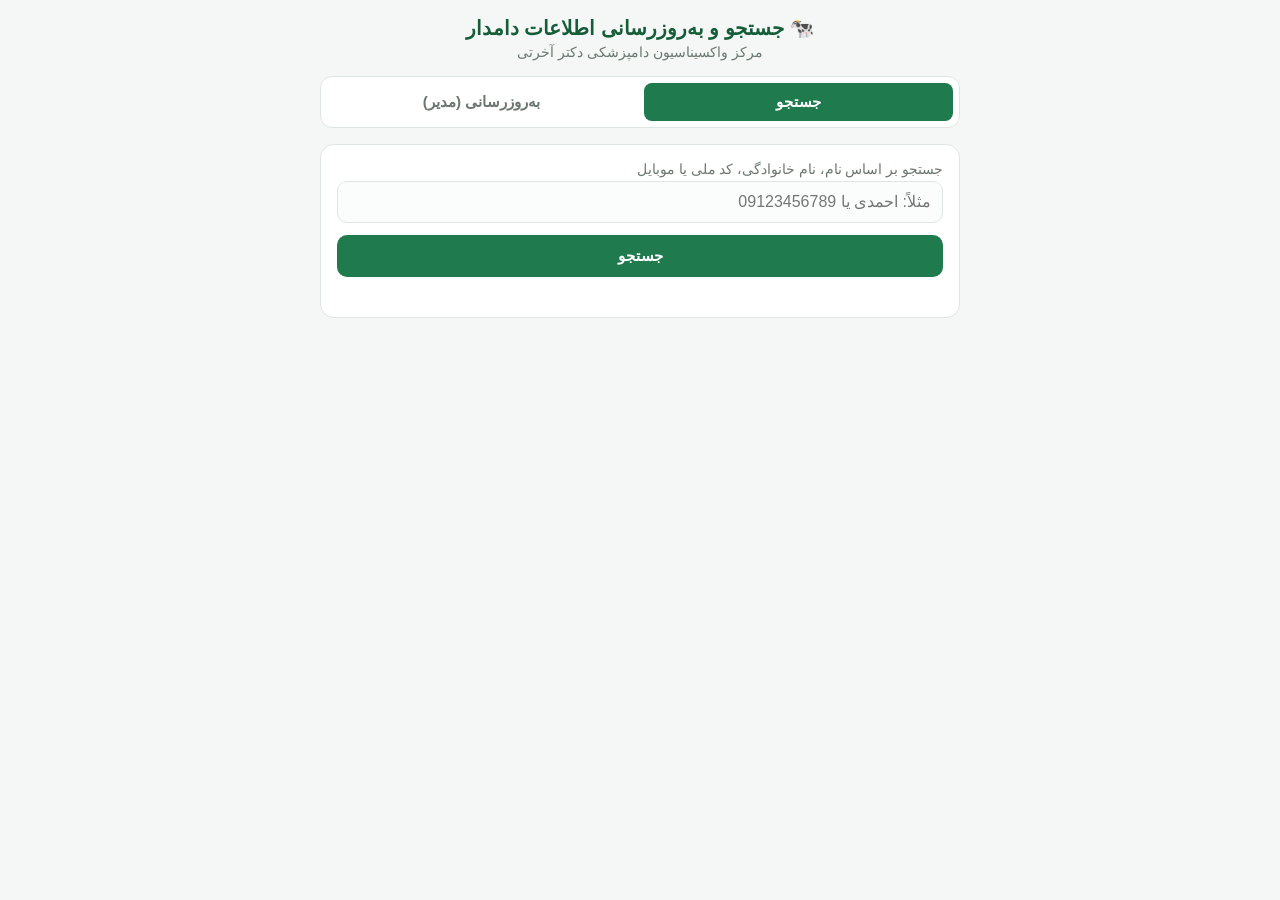
==== index.html @ fc93bd97 "Add files via upload" ====
<!DOCTYPE html>
<html lang="fa" dir="rtl">
<head>
<meta charset="UTF-8">
<meta name="viewport" content="width=device-width, initial-scale=1.0">
<title>جستجو و به‌روزرسانی اطلاعات دامدار</title>
<link rel="manifest" href="./manifest.json">
<meta name="theme-color" content="#1f7a4d">
<link rel="icon" href="./icon-192.png">
<link rel="apple-touch-icon" href="./icon-192.png">
<meta name="mobile-web-app-capable" content="yes">
<meta name="apple-mobile-web-app-capable" content="yes">
<meta name="apple-mobile-web-app-status-bar-style" content="black-translucent">
<meta name="apple-mobile-web-app-title" content="دامدار">
<style>
  :root{
    --primary:#1f7a4d;
    --primary-dark:#155c39;
    --bg:#f4f7f5;
    --card:#ffffff;
    --border:#dfe6e2;
    --text:#233029;
    --muted:#6b776f;
    --danger:#c0392b;
    --warn:#b8860b;
  }
  *{box-sizing:border-box;}
  body{
    margin:0;
    font-family: Tahoma, "Vazirmatn", sans-serif;
    background:var(--bg);
    color:var(--text);
    padding:16px;
  }
  .wrap{max-width:640px;margin:0 auto;}
  header{
    text-align:center;
    margin-bottom:16px;
  }
  header h1{font-size:1.25rem;margin:0 0 4px;color:var(--primary-dark);}
  header p{margin:0;color:var(--muted);font-size:.85rem;}

  .tabs{
    display:flex;
    gap:8px;
    margin-bottom:16px;
    background:var(--card);
    border-radius:12px;
    padding:6px;
    border:1px solid var(--border);
  }
  .tab-btn{
    flex:1;
    padding:10px;
    border:none;
    background:transparent;
    border-radius:8px;
    font-size:.95rem;
    color:var(--muted);
    cursor:pointer;
  }
  .tab-btn.active{
    background:var(--primary);
    color:#fff;
    font-weight:bold;
  }

  .card{
    background:var(--card);
    border:1px solid var(--border);
    border-radius:14px;
    padding:16px;
    margin-bottom:14px;
  }

  label{display:block;font-size:.85rem;margin-bottom:4px;color:var(--muted);}
  input[type=text], input[type=password]{
    width:100%;
    padding:11px;
    border:1px solid var(--border);
    border-radius:10px;
    font-size:1rem;
    margin-bottom:12px;
    font-family:inherit;
    background:#fbfdfc;
  }
  button{
    font-family:inherit;
    cursor:pointer;
    border:none;
    border-radius:10px;
    padding:12px 16px;
    font-size:.95rem;
    font-weight:bold;
  }
  .btn-primary{background:var(--primary);color:#fff;width:100%;}
  .btn-primary:active{background:var(--primary-dark);}
  .btn-secondary{background:#eef2f0;color:var(--text);width:100%;}
  .btn-danger{background:var(--danger);color:#fff;}
  .btn-small{padding:8px 12px;font-size:.85rem;width:auto;}

  .status{font-size:.8rem;text-align:center;margin-top:8px;min-height:16px;}
  .status.ok{color:var(--primary-dark);}
  .status.err{color:var(--danger);}
  .status.warn{color:var(--warn);}

  .result-card{
    border:1px solid var(--border);
    border-radius:12px;
    padding:14px;
    margin-bottom:10px;
    background:#fbfdfc;
  }
  .result-card h3{margin:0 0 8px;font-size:1rem;color:var(--primary-dark);}
  .field-row{
    display:flex;
    justify-content:space-between;
    padding:5px 0;
    border-bottom:1px dashed var(--border);
    font-size:.9rem;
  }
  .field-row:last-child{border-bottom:none;}
  .field-row .k{color:var(--muted);}
  .field-row .v{font-weight:bold;text-align:left;}
  .source-tag{
    display:inline-block;
    font-size:.7rem;
    padding:2px 8px;
    border-radius:20px;
    margin-bottom:8px;
  }
  .source-local{background:#e3f2ec;color:var(--primary-dark);}
  .source-online{background:#e8f0fb;color:#1c5fa8;}

  .no-result{text-align:center;color:var(--muted);padding:20px 0;font-size:.9rem;}

  .locked-box{
    text-align:center;
    padding:30px 10px;
  }
  .locked-box p{color:var(--muted);font-size:.9rem;margin-bottom:14px;}

  .edit-actions{display:flex;gap:8px;margin-top:10px;}
  .edit-actions button{flex:1;}

  .hidden{display:none !important;}
  .top-actions{display:flex;justify-content:flex-end;margin-bottom:8px;}
  .link-btn{
    background:none;border:none;color:var(--muted);
    font-size:.8rem;text-decoration:underline;padding:4px;
  }
</style>
</head>
<body>
<div class="wrap">
  <header>
    <h1>🐄 جستجو و به‌روزرسانی اطلاعات دامدار</h1>
    <p>مرکز واکسیناسیون دامپزشکی دکتر آخرتی</p>
  </header>

  <div class="tabs">
    <button class="tab-btn active" data-tab="search">جستجو</button>
    <button class="tab-btn" data-tab="admin">به‌روزرسانی (مدیر)</button>
  </div>

  <!-- SEARCH TAB -->
  <div id="tab-search">
    <div class="card">
      <label>جستجو بر اساس نام، نام خانوادگی، کد ملی یا موبایل</label>
      <input type="text" id="searchInput" placeholder="مثلاً: احمدی یا 09123456789">
      <button class="btn-primary" onclick="doSearch()">جستجو</button>
      <div class="status" id="searchStatus"></div>
    </div>
    <div id="searchResults"></div>
  </div>

  <!-- ADMIN TAB -->
  <div id="tab-admin" class="hidden">
    <div id="lockScreen" class="card locked-box">
      <p>برای ورود به بخش به‌روزرسانی، رمز مدیر را وارد کنید</p>
      <input type="password" id="adminPin" placeholder="رمز عبور">
      <button class="btn-primary" onclick="tryUnlock()">ورود</button>
      <div class="status err" id="lockStatus"></div>
    </div>

    <div id="adminPanel" class="hidden">
      <div class="card">
        <label>جستجوی دامدار برای ویرایش (نام، نام خانوادگی، کد ملی یا موبایل)</label>
        <input type="text" id="adminSearchInput" placeholder="مثلاً: احمدی یا 09123456789">
        <button class="btn-primary" onclick="doAdminSearch()">جستجو</button>
        <div class="status" id="adminSearchStatus"></div>
        <div class="top-actions">
          <button class="link-btn" onclick="openNewRecordForm()">+ ثبت دامدار جدید</button>
        </div>
      </div>
      <div id="adminResults"></div>
      <div id="editFormWrap"></div>
    </div>
  </div>
</div>

<script>
/* ============================================================
   تنظیمات
   ============================================================ */
// آدرس Google Apps Script Web App (همون مورد استفاده در فایل ثبت واکسیناسیون)
const SCRIPT_URL = "https://script.google.com/macros/s/AKfycbyVyC4YDARhRY29giI11OUw51trWUvt5TweesBFXkmXlDlmDGq0eAKcUV1V6UEhLIQMsA/exec";

// رمز ورود به حالت مدیر (برای جلوگیری از ویرایش تصادفی توسط واکسیناتور)
const ADMIN_PIN = "1234"; // <-- این را به رمز دلخواه خودتان تغییر دهید

// نام فیلدهای رکورد دامدار - در صورت نیاز با ساختار گوگل شیت خودتان هماهنگ کنید
const FIELD_LABELS = {
  firstName: "نام",
  lastName: "نام خانوادگی",
  nationalCode: "کد ملی",
  mobile: "موبایل",
  village: "روستا / آدرس",
  livestockType: "نوع دام",
  livestockCount: "تعداد دام",
  lastVaccinationDate: "تاریخ آخرین واکسیناسیون",
  vaccineType: "نوع واکسن",
  notes: "توضیحات"
};

const LOCAL_KEY = "damdarRecords";

/* ============================================================
   حالت محلی (localStorage)
   ============================================================ */
function getLocalRecords(){
  try{
    return JSON.parse(localStorage.getItem(LOCAL_KEY)) || [];
  }catch(e){ return []; }
}
function saveLocalRecords(records){
  localStorage.setItem(LOCAL_KEY, JSON.stringify(records));
}
function matchRecord(rec, q){
  q = q.trim().toLowerCase();
  if(!q) return false;
  return ["firstName","lastName","nationalCode","mobile"].some(f=>
    (rec[f]||"").toString().toLowerCase().includes(q)
  );
}
function searchLocal(q){
  return getLocalRecords().filter(r=>matchRecord(r,q));
}

/* ============================================================
   حالت آنلاین (Google Apps Script)
   ============================================================ */
async function searchOnline(q){
  const url = `${SCRIPT_URL}?action=search&query=${encodeURIComponent(q)}`;
  const res = await fetch(url);
  if(!res.ok) throw new Error("خطا در ارتباط با سرور");
  const data = await res.json();
  return Array.isArray(data) ? data : (data.results || []);
}

async function updateOnline(record){
  const res = await fetch(SCRIPT_URL, {
    method: "POST",
    headers: {"Content-Type":"text/plain;charset=utf-8"},
    body: JSON.stringify({ action:"update", record })
  });
  if(!res.ok) throw new Error("خطا در ارسال به سرور");
  return res.json().catch(()=>({}));
}

/* ============================================================
   تب‌ها
   ============================================================ */
document.querySelectorAll(".tab-btn").forEach(btn=>{
  btn.addEventListener("click", ()=>{
    document.querySelectorAll(".tab-btn").forEach(b=>b.classList.remove("active"));
    btn.classList.add("active");
    document.getElementById("tab-search").classList.toggle("hidden", btn.dataset.tab!=="search");
    document.getElementById("tab-admin").classList.toggle("hidden", btn.dataset.tab!=="admin");
  });
});

/* ============================================================
   جستجو (تب اصلی - فقط نمایش)
   ============================================================ */
async function doSearch(){
  const q = document.getElementById("searchInput").value.trim();
  const statusEl = document.getElementById("searchStatus");
  const resultsEl = document.getElementById("searchResults");
  resultsEl.innerHTML = "";
  if(!q){ statusEl.textContent="لطفاً یک عبارت برای جستجو وارد کنید."; statusEl.className="status err"; return; }

  statusEl.textContent = "در حال جستجو...";
  statusEl.className = "status warn";

  // ۱) اول محلی
  const localMatches = searchLocal(q);
  if(localMatches.length){
    render(localMatches, "local", resultsEl, false);
    statusEl.textContent = `${localMatches.length} نتیجه از حافظه دستگاه پیدا شد.`;
    statusEl.className = "status ok";
    return;
  }

  // ۲) اگر محلی نبود، آنلاین
  if(!navigator.onLine){
    statusEl.textContent = "نتیجه‌ای در دستگاه پیدا نشد و اینترنت وصل نیست.";
    statusEl.className = "status err";
    return;
  }
  try{
    const onlineMatches = await searchOnline(q);
    if(onlineMatches.length){
      render(onlineMatches, "online", resultsEl, false);
      statusEl.textContent = `${onlineMatches.length} نتیجه از گوگل شیت مرکزی پیدا شد.`;
      statusEl.className = "status ok";
    } else {
      resultsEl.innerHTML = `<div class="no-result">هیچ دامداری با این مشخصات پیدا نشد.</div>`;
      statusEl.textContent = "";
    }
  }catch(e){
    statusEl.textContent = "خطا در جستجوی آنلاین. اتصال اینترنت را بررسی کنید.";
    statusEl.className = "status err";
  }
}

function render(records, source, container, editable){
  container.innerHTML = "";
  records.forEach(rec=>{
    const card = document.createElement("div");
    card.className = "result-card";
    const tag = source==="local"
      ? `<span class="source-tag source-local">📱 حافظه دستگاه</span>`
      : `<span class="source-tag source-online">☁️ گوگل شیت مرکزی</span>`;
    let rowsHtml = "";
    Object.keys(FIELD_LABELS).forEach(key=>{
      const val = rec[key];
      if(val===undefined || val==="") return;
      rowsHtml += `<div class="field-row"><span class="k">${FIELD_LABELS[key]}</span><span class="v">${val}</span></div>`;
    });
    card.innerHTML = `
      ${tag}
      <h3>${rec.firstName||""} ${rec.lastName||""}</h3>
      ${rowsHtml}
      ${editable ? `<div class="edit-actions"><button class="btn-secondary btn-small" onclick='openEditForm(${JSON.stringify(rec).replace(/'/g,"&#39;")})'>ویرایش این رکورد</button></div>` : ""}
    `;
    container.appendChild(card);
  });
}

/* ============================================================
   بخش مدیر - قفل ورود
   ============================================================ */
let adminUnlocked = false;
function tryUnlock(){
  const pin = document.getElementById("adminPin").value;
  if(pin === ADMIN_PIN){
    adminUnlocked = true;
    document.getElementById("lockScreen").classList.add("hidden");
    document.getElementById("adminPanel").classList.remove("hidden");
  }else{
    document.getElementById("lockStatus").textContent = "رمز اشتباه است.";
  }
}

/* ============================================================
   جستجو در بخش مدیر (قابل ویرایش)
   ============================================================ */
async function doAdminSearch(){
  const q = document.getElementById("adminSearchInput").value.trim();
  const statusEl = document.getElementById("adminSearchStatus");
  const resultsEl = document.getElementById("adminResults");
  document.getElementById("editFormWrap").innerHTML = "";
  resultsEl.innerHTML = "";
  if(!q){ statusEl.textContent="عبارت جستجو را وارد کنید."; statusEl.className="status err"; return; }

  statusEl.textContent = "در حال جستجو...";
  statusEl.className = "status warn";

  let matches = searchLocal(q);
  let source = "local";
  if(!matches.length && navigator.onLine){
    try{
      matches = await searchOnline(q);
      source = "online";
    }catch(e){ /* ignore, show empty */ }
  }

  if(matches.length){
    render(matches, source, resultsEl, true);
    statusEl.textContent = `${matches.length} نتیجه پیدا شد.`;
    statusEl.className = "status ok";
  }else{
    resultsEl.innerHTML = `<div class="no-result">دامداری پیدا نشد. می‌توانید به‌عنوان دامدار جدید ثبت کنید.</div>`;
    statusEl.textContent = "";
  }
}

/* ============================================================
   فرم ویرایش / ثبت جدید
   ============================================================ */
function buildFormHtml(rec, isNew){
  let fieldsHtml = "";
  Object.keys(FIELD_LABELS).forEach(key=>{
    fieldsHtml += `
      <label>${FIELD_LABELS[key]}</label>
      <input type="text" id="f_${key}" value="${(rec[key]||"").toString().replace(/"/g,'&quot;')}">
    `;
  });
  return `
    <div class="card">
      <h3>${isNew ? "ثبت دامدار جدید" : "ویرایش اطلاعات دامدار"}</h3>
      ${fieldsHtml}
      <div class="edit-actions">
        <button class="btn-primary" onclick="saveEdit(${isNew})">ذخیره و همگام‌سازی</button>
      </div>
      <div class="status" id="editStatus"></div>
    </div>
  `;
}

function openEditForm(rec){
  document.getElementById("editFormWrap").innerHTML = buildFormHtml(rec, false);
  window._editingId = rec.nationalCode || rec.mobile || null;
}

function openNewRecordForm(){
  document.getElementById("adminResults").innerHTML = "";
  document.getElementById("editFormWrap").innerHTML = buildFormHtml({}, true);
  window._editingId = null;
}

async function saveEdit(isNew){
  const statusEl = document.getElementById("editStatus");
  const record = {};
  Object.keys(FIELD_LABELS).forEach(key=>{
    record[key] = document.getElementById(`f_${key}`).value.trim();
  });

  if(!record.nationalCode && !record.mobile){
    statusEl.textContent = "کد ملی یا موبایل را برای شناسایی رکورد وارد کنید.";
    statusEl.className = "status err";
    return;
  }

  // ذخیره محلی
  const records = getLocalRecords();
  const idKey = record.nationalCode ? "nationalCode" : "mobile";
  const idx = records.findIndex(r => r[idKey] === record[idKey]);
  if(idx >= 0){ records[idx] = record; } else { records.push(record); }
  saveLocalRecords(records);

  statusEl.textContent = "در حافظه دستگاه ذخیره شد. در حال ارسال به گوگل شیت...";
  statusEl.className = "status warn";

  if(!navigator.onLine){
    statusEl.textContent = "ذخیره محلی انجام شد، ولی اینترنت وصل نیست — بعداً همگام‌سازی کنید.";
    statusEl.className = "status warn";
    return;
  }

  try{
    await updateOnline(record);
    statusEl.textContent = "با موفقیت در گوگل شیت مرکزی هم به‌روزرسانی شد ✅";
    statusEl.className = "status ok";
  }catch(e){
    statusEl.textContent = "در دستگاه ذخیره شد، اما ارسال به گوگل شیت ناموفق بود. دوباره تلاش می‌شود.";
    statusEl.className = "status err";
  }
}

/* ============================================================
   ثبت Service Worker برای نصب و کارکرد آفلاین (PWA)
   ============================================================ */
if ("serviceWorker" in navigator) {
  window.addEventListener("load", () => {
    navigator.serviceWorker.register("./sw.js").catch(() => {});
  });
}
</script>
</body>
</html>
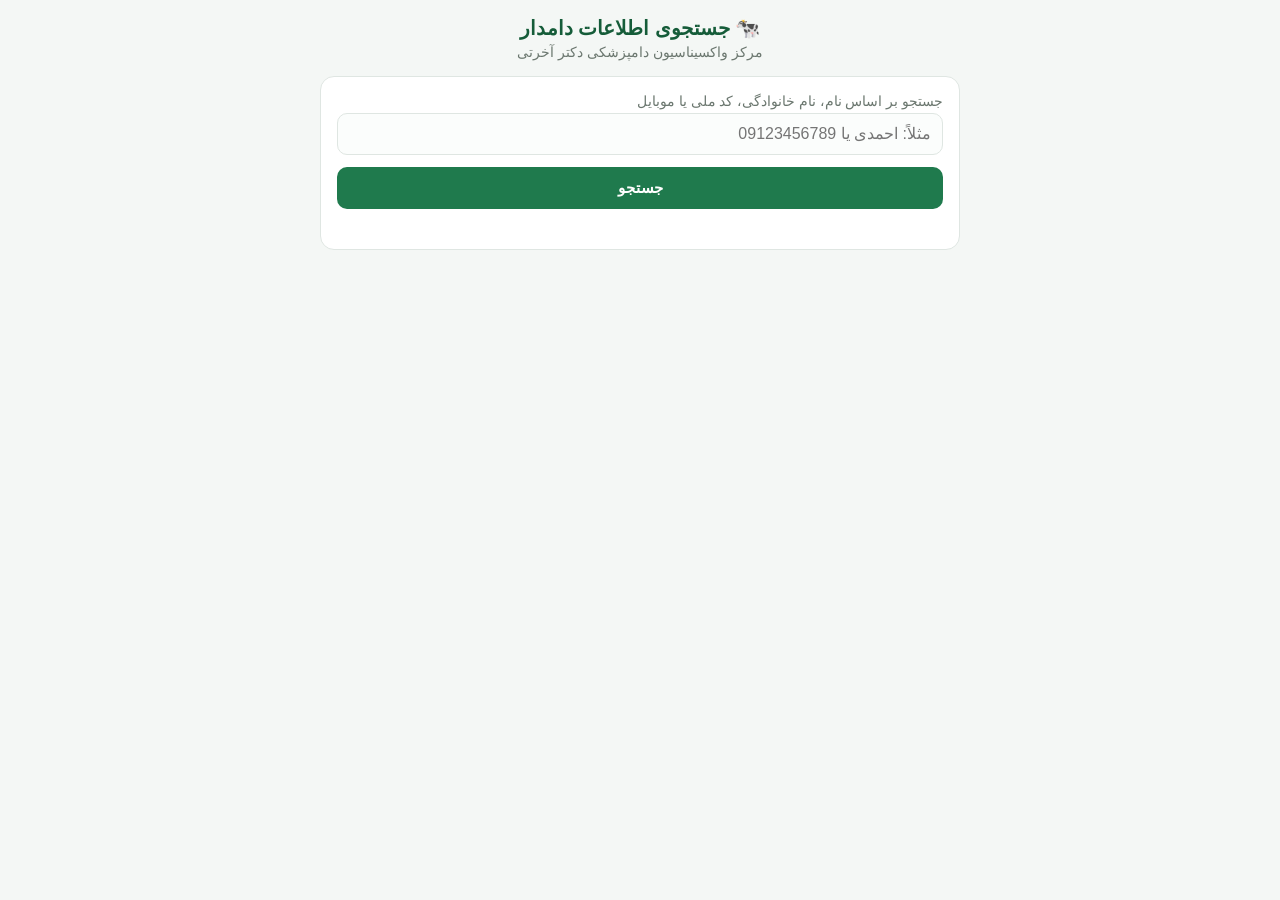
==== commit 682a6694: "Add files via upload" ====
--- a/index.html
+++ b/index.html
@@ -3,7 +3,7 @@
 <head>
 <meta charset="UTF-8">
 <meta name="viewport" content="width=device-width, initial-scale=1.0">
-<title>جستجو و به‌روزرسانی اطلاعات دامدار</title>
+<title>جستجوی اطلاعات دامدار</title>
 <link rel="manifest" href="./manifest.json">
 <meta name="theme-color" content="#1f7a4d">
 <link rel="icon" href="./icon-192.png">
@@ -12,466 +12,34 @@
 <meta name="apple-mobile-web-app-capable" content="yes">
 <meta name="apple-mobile-web-app-status-bar-style" content="black-translucent">
 <meta name="apple-mobile-web-app-title" content="دامدار">
-<style>
-  :root{
-    --primary:#1f7a4d;
-    --primary-dark:#155c39;
-    --bg:#f4f7f5;
-    --card:#ffffff;
-    --border:#dfe6e2;
-    --text:#233029;
-    --muted:#6b776f;
-    --danger:#c0392b;
-    --warn:#b8860b;
-  }
-  *{box-sizing:border-box;}
-  body{
-    margin:0;
-    font-family: Tahoma, "Vazirmatn", sans-serif;
-    background:var(--bg);
-    color:var(--text);
-    padding:16px;
-  }
-  .wrap{max-width:640px;margin:0 auto;}
-  header{
-    text-align:center;
-    margin-bottom:16px;
-  }
-  header h1{font-size:1.25rem;margin:0 0 4px;color:var(--primary-dark);}
-  header p{margin:0;color:var(--muted);font-size:.85rem;}
-
-  .tabs{
-    display:flex;
-    gap:8px;
-    margin-bottom:16px;
-    background:var(--card);
-    border-radius:12px;
-    padding:6px;
-    border:1px solid var(--border);
-  }
-  .tab-btn{
-    flex:1;
-    padding:10px;
-    border:none;
-    background:transparent;
-    border-radius:8px;
-    font-size:.95rem;
-    color:var(--muted);
-    cursor:pointer;
-  }
-  .tab-btn.active{
-    background:var(--primary);
-    color:#fff;
-    font-weight:bold;
-  }
-
-  .card{
-    background:var(--card);
-    border:1px solid var(--border);
-    border-radius:14px;
-    padding:16px;
-    margin-bottom:14px;
-  }
-
-  label{display:block;font-size:.85rem;margin-bottom:4px;color:var(--muted);}
-  input[type=text], input[type=password]{
-    width:100%;
-    padding:11px;
-    border:1px solid var(--border);
-    border-radius:10px;
-    font-size:1rem;
-    margin-bottom:12px;
-    font-family:inherit;
-    background:#fbfdfc;
-  }
-  button{
-    font-family:inherit;
-    cursor:pointer;
-    border:none;
-    border-radius:10px;
-    padding:12px 16px;
-    font-size:.95rem;
-    font-weight:bold;
-  }
-  .btn-primary{background:var(--primary);color:#fff;width:100%;}
-  .btn-primary:active{background:var(--primary-dark);}
-  .btn-secondary{background:#eef2f0;color:var(--text);width:100%;}
-  .btn-danger{background:var(--danger);color:#fff;}
-  .btn-small{padding:8px 12px;font-size:.85rem;width:auto;}
-
-  .status{font-size:.8rem;text-align:center;margin-top:8px;min-height:16px;}
-  .status.ok{color:var(--primary-dark);}
-  .status.err{color:var(--danger);}
-  .status.warn{color:var(--warn);}
-
-  .result-card{
-    border:1px solid var(--border);
-    border-radius:12px;
-    padding:14px;
-    margin-bottom:10px;
-    background:#fbfdfc;
-  }
-  .result-card h3{margin:0 0 8px;font-size:1rem;color:var(--primary-dark);}
-  .field-row{
-    display:flex;
-    justify-content:space-between;
-    padding:5px 0;
-    border-bottom:1px dashed var(--border);
-    font-size:.9rem;
-  }
-  .field-row:last-child{border-bottom:none;}
-  .field-row .k{color:var(--muted);}
-  .field-row .v{font-weight:bold;text-align:left;}
-  .source-tag{
-    display:inline-block;
-    font-size:.7rem;
-    padding:2px 8px;
-    border-radius:20px;
-    margin-bottom:8px;
-  }
-  .source-local{background:#e3f2ec;color:var(--primary-dark);}
-  .source-online{background:#e8f0fb;color:#1c5fa8;}
-
-  .no-result{text-align:center;color:var(--muted);padding:20px 0;font-size:.9rem;}
-
-  .locked-box{
-    text-align:center;
-    padding:30px 10px;
-  }
-  .locked-box p{color:var(--muted);font-size:.9rem;margin-bottom:14px;}
-
-  .edit-actions{display:flex;gap:8px;margin-top:10px;}
-  .edit-actions button{flex:1;}
-
-  .hidden{display:none !important;}
-  .top-actions{display:flex;justify-content:flex-end;margin-bottom:8px;}
-  .link-btn{
-    background:none;border:none;color:var(--muted);
-    font-size:.8rem;text-decoration:underline;padding:4px;
-  }
-</style>
+<link rel="stylesheet" href="./common.css">
 </head>
 <body>
 <div class="wrap">
   <header>
-    <h1>🐄 جستجو و به‌روزرسانی اطلاعات دامدار</h1>
+    <h1>🐄 جستجوی اطلاعات دامدار</h1>
     <p>مرکز واکسیناسیون دامپزشکی دکتر آخرتی</p>
   </header>
 
-  <div class="tabs">
-    <button class="tab-btn active" data-tab="search">جستجو</button>
-    <button class="tab-btn" data-tab="admin">به‌روزرسانی (مدیر)</button>
+  <div class="card">
+    <label>جستجو بر اساس نام، نام خانوادگی، کد ملی یا موبایل</label>
+    <input type="text" id="searchInput" placeholder="مثلاً: احمدی یا 09123456789">
+    <button class="btn-primary" onclick="doSearch()">جستجو</button>
+    <div class="status" id="searchStatus"></div>
   </div>
-
-  <!-- SEARCH TAB -->
-  <div id="tab-search">
-    <div class="card">
-      <label>جستجو بر اساس نام، نام خانوادگی، کد ملی یا موبایل</label>
-      <input type="text" id="searchInput" placeholder="مثلاً: احمدی یا 09123456789">
-      <button class="btn-primary" onclick="doSearch()">جستجو</button>
-      <div class="status" id="searchStatus"></div>
-    </div>
-    <div id="searchResults"></div>
-  </div>
-
-  <!-- ADMIN TAB -->
-  <div id="tab-admin" class="hidden">
-    <div id="lockScreen" class="card locked-box">
-      <p>برای ورود به بخش به‌روزرسانی، رمز مدیر را وارد کنید</p>
-      <input type="password" id="adminPin" placeholder="رمز عبور">
-      <button class="btn-primary" onclick="tryUnlock()">ورود</button>
-      <div class="status err" id="lockStatus"></div>
-    </div>
-
-    <div id="adminPanel" class="hidden">
-      <div class="card">
-        <label>جستجوی دامدار برای ویرایش (نام، نام خانوادگی، کد ملی یا موبایل)</label>
-        <input type="text" id="adminSearchInput" placeholder="مثلاً: احمدی یا 09123456789">
-        <button class="btn-primary" onclick="doAdminSearch()">جستجو</button>
-        <div class="status" id="adminSearchStatus"></div>
-        <div class="top-actions">
-          <button class="link-btn" onclick="openNewRecordForm()">+ ثبت دامدار جدید</button>
-        </div>
-      </div>
-      <div id="adminResults"></div>
-      <div id="editFormWrap"></div>
-    </div>
-  </div>
+  <div id="searchResults"></div>
 </div>
 
+<script src="./common.js"></script>
 <script>
-/* ============================================================
-   تنظیمات
-   ============================================================ */
-// آدرس Google Apps Script Web App (همون مورد استفاده در فایل ثبت واکسیناسیون)
-const SCRIPT_URL = "https://script.google.com/macros/s/AKfycbyVyC4YDARhRY29giI11OUw51trWUvt5TweesBFXkmXlDlmDGq0eAKcUV1V6UEhLIQMsA/exec";
-
-// رمز ورود به حالت مدیر (برای جلوگیری از ویرایش تصادفی توسط واکسیناتور)
-const ADMIN_PIN = "1234"; // <-- این را به رمز دلخواه خودتان تغییر دهید
-
-// نام فیلدهای رکورد دامدار - در صورت نیاز با ساختار گوگل شیت خودتان هماهنگ کنید
-const FIELD_LABELS = {
-  firstName: "نام",
-  lastName: "نام خانوادگی",
-  nationalCode: "کد ملی",
-  mobile: "موبایل",
-  village: "روستا / آدرس",
-  livestockType: "نوع دام",
-  livestockCount: "تعداد دام",
-  lastVaccinationDate: "تاریخ آخرین واکسیناسیون",
-  vaccineType: "نوع واکسن",
-  notes: "توضیحات"
-};
-
-const LOCAL_KEY = "damdarRecords";
-
-/* ============================================================
-   حالت محلی (localStorage)
-   ============================================================ */
-function getLocalRecords(){
-  try{
-    return JSON.parse(localStorage.getItem(LOCAL_KEY)) || [];
-  }catch(e){ return []; }
-}
-function saveLocalRecords(records){
-  localStorage.setItem(LOCAL_KEY, JSON.stringify(records));
-}
-function matchRecord(rec, q){
-  q = q.trim().toLowerCase();
-  if(!q) return false;
-  return ["firstName","lastName","nationalCode","mobile"].some(f=>
-    (rec[f]||"").toString().toLowerCase().includes(q)
-  );
-}
-function searchLocal(q){
-  return getLocalRecords().filter(r=>matchRecord(r,q));
-}
-
-/* ============================================================
-   حالت آنلاین (Google Apps Script)
-   ============================================================ */
-async function searchOnline(q){
-  const url = `${SCRIPT_URL}?action=search&query=${encodeURIComponent(q)}`;
-  const res = await fetch(url);
-  if(!res.ok) throw new Error("خطا در ارتباط با سرور");
-  const data = await res.json();
-  return Array.isArray(data) ? data : (data.results || []);
-}
-
-async function updateOnline(record){
-  const res = await fetch(SCRIPT_URL, {
-    method: "POST",
-    headers: {"Content-Type":"text/plain;charset=utf-8"},
-    body: JSON.stringify({ action:"update", record })
-  });
-  if(!res.ok) throw new Error("خطا در ارسال به سرور");
-  return res.json().catch(()=>({}));
-}
-
-/* ============================================================
-   تب‌ها
-   ============================================================ */
-document.querySelectorAll(".tab-btn").forEach(btn=>{
-  btn.addEventListener("click", ()=>{
-    document.querySelectorAll(".tab-btn").forEach(b=>b.classList.remove("active"));
-    btn.classList.add("active");
-    document.getElementById("tab-search").classList.toggle("hidden", btn.dataset.tab!=="search");
-    document.getElementById("tab-admin").classList.toggle("hidden", btn.dataset.tab!=="admin");
-  });
-});
-
-/* ============================================================
-   جستجو (تب اصلی - فقط نمایش)
-   ============================================================ */
 async function doSearch(){
   const q = document.getElementById("searchInput").value.trim();
   const statusEl = document.getElementById("searchStatus");
   const resultsEl = document.getElementById("searchResults");
-  resultsEl.innerHTML = "";
-  if(!q){ statusEl.textContent="لطفاً یک عبارت برای جستجو وارد کنید."; statusEl.className="status err"; return; }
-
-  statusEl.textContent = "در حال جستجو...";
-  statusEl.className = "status warn";
-
-  // ۱) اول محلی
-  const localMatches = searchLocal(q);
-  if(localMatches.length){
-    render(localMatches, "local", resultsEl, false);
-    statusEl.textContent = `${localMatches.length} نتیجه از حافظه دستگاه پیدا شد.`;
-    statusEl.className = "status ok";
-    return;
-  }
-
-  // ۲) اگر محلی نبود، آنلاین
-  if(!navigator.onLine){
-    statusEl.textContent = "نتیجه‌ای در دستگاه پیدا نشد و اینترنت وصل نیست.";
-    statusEl.className = "status err";
-    return;
-  }
-  try{
-    const onlineMatches = await searchOnline(q);
-    if(onlineMatches.length){
-      render(onlineMatches, "online", resultsEl, false);
-      statusEl.textContent = `${onlineMatches.length} نتیجه از گوگل شیت مرکزی پیدا شد.`;
-      statusEl.className = "status ok";
-    } else {
-      resultsEl.innerHTML = `<div class="no-result">هیچ دامداری با این مشخصات پیدا نشد.</div>`;
-      statusEl.textContent = "";
-    }
-  }catch(e){
-    statusEl.textContent = "خطا در جستجوی آنلاین. اتصال اینترنت را بررسی کنید.";
-    statusEl.className = "status err";
-  }
+  await performSearch(q, statusEl, resultsEl, false);
 }
 
-function render(records, source, container, editable){
-  container.innerHTML = "";
-  records.forEach(rec=>{
-    const card = document.createElement("div");
-    card.className = "result-card";
-    const tag = source==="local"
-      ? `<span class="source-tag source-local">📱 حافظه دستگاه</span>`
-      : `<span class="source-tag source-online">☁️ گوگل شیت مرکزی</span>`;
-    let rowsHtml = "";
-    Object.keys(FIELD_LABELS).forEach(key=>{
-      const val = rec[key];
-      if(val===undefined || val==="") return;
-      rowsHtml += `<div class="field-row"><span class="k">${FIELD_LABELS[key]}</span><span class="v">${val}</span></div>`;
-    });
-    card.innerHTML = `
-      ${tag}
-      <h3>${rec.firstName||""} ${rec.lastName||""}</h3>
-      ${rowsHtml}
-      ${editable ? `<div class="edit-actions"><button class="btn-secondary btn-small" onclick='openEditForm(${JSON.stringify(rec).replace(/'/g,"&#39;")})'>ویرایش این رکورد</button></div>` : ""}
-    `;
-    container.appendChild(card);
-  });
-}
-
-/* ============================================================
-   بخش مدیر - قفل ورود
-   ============================================================ */
-let adminUnlocked = false;
-function tryUnlock(){
-  const pin = document.getElementById("adminPin").value;
-  if(pin === ADMIN_PIN){
-    adminUnlocked = true;
-    document.getElementById("lockScreen").classList.add("hidden");
-    document.getElementById("adminPanel").classList.remove("hidden");
-  }else{
-    document.getElementById("lockStatus").textContent = "رمز اشتباه است.";
-  }
-}
-
-/* ============================================================
-   جستجو در بخش مدیر (قابل ویرایش)
-   ============================================================ */
-async function doAdminSearch(){
-  const q = document.getElementById("adminSearchInput").value.trim();
-  const statusEl = document.getElementById("adminSearchStatus");
-  const resultsEl = document.getElementById("adminResults");
-  document.getElementById("editFormWrap").innerHTML = "";
-  resultsEl.innerHTML = "";
-  if(!q){ statusEl.textContent="عبارت جستجو را وارد کنید."; statusEl.className="status err"; return; }
-
-  statusEl.textContent = "در حال جستجو...";
-  statusEl.className = "status warn";
-
-  let matches = searchLocal(q);
-  let source = "local";
-  if(!matches.length && navigator.onLine){
-    try{
-      matches = await searchOnline(q);
-      source = "online";
-    }catch(e){ /* ignore, show empty */ }
-  }
-
-  if(matches.length){
-    render(matches, source, resultsEl, true);
-    statusEl.textContent = `${matches.length} نتیجه پیدا شد.`;
-    statusEl.className = "status ok";
-  }else{
-    resultsEl.innerHTML = `<div class="no-result">دامداری پیدا نشد. می‌توانید به‌عنوان دامدار جدید ثبت کنید.</div>`;
-    statusEl.textContent = "";
-  }
-}
-
-/* ============================================================
-   فرم ویرایش / ثبت جدید
-   ============================================================ */
-function buildFormHtml(rec, isNew){
-  let fieldsHtml = "";
-  Object.keys(FIELD_LABELS).forEach(key=>{
-    fieldsHtml += `
-      <label>${FIELD_LABELS[key]}</label>
-      <input type="text" id="f_${key}" value="${(rec[key]||"").toString().replace(/"/g,'&quot;')}">
-    `;
-  });
-  return `
-    <div class="card">
-      <h3>${isNew ? "ثبت دامدار جدید" : "ویرایش اطلاعات دامدار"}</h3>
-      ${fieldsHtml}
-      <div class="edit-actions">
-        <button class="btn-primary" onclick="saveEdit(${isNew})">ذخیره و همگام‌سازی</button>
-      </div>
-      <div class="status" id="editStatus"></div>
-    </div>
-  `;
-}
-
-function openEditForm(rec){
-  document.getElementById("editFormWrap").innerHTML = buildFormHtml(rec, false);
-  window._editingId = rec.nationalCode || rec.mobile || null;
-}
-
-function openNewRecordForm(){
-  document.getElementById("adminResults").innerHTML = "";
-  document.getElementById("editFormWrap").innerHTML = buildFormHtml({}, true);
-  window._editingId = null;
-}
-
-async function saveEdit(isNew){
-  const statusEl = document.getElementById("editStatus");
-  const record = {};
-  Object.keys(FIELD_LABELS).forEach(key=>{
-    record[key] = document.getElementById(`f_${key}`).value.trim();
-  });
-
-  if(!record.nationalCode && !record.mobile){
-    statusEl.textContent = "کد ملی یا موبایل را برای شناسایی رکورد وارد کنید.";
-    statusEl.className = "status err";
-    return;
-  }
-
-  // ذخیره محلی
-  const records = getLocalRecords();
-  const idKey = record.nationalCode ? "nationalCode" : "mobile";
-  const idx = records.findIndex(r => r[idKey] === record[idKey]);
-  if(idx >= 0){ records[idx] = record; } else { records.push(record); }
-  saveLocalRecords(records);
-
-  statusEl.textContent = "در حافظه دستگاه ذخیره شد. در حال ارسال به گوگل شیت...";
-  statusEl.className = "status warn";
-
-  if(!navigator.onLine){
-    statusEl.textContent = "ذخیره محلی انجام شد، ولی اینترنت وصل نیست — بعداً همگام‌سازی کنید.";
-    statusEl.className = "status warn";
-    return;
-  }
-
-  try{
-    await updateOnline(record);
-    statusEl.textContent = "با موفقیت در گوگل شیت مرکزی هم به‌روزرسانی شد ✅";
-    statusEl.className = "status ok";
-  }catch(e){
-    statusEl.textContent = "در دستگاه ذخیره شد، اما ارسال به گوگل شیت ناموفق بود. دوباره تلاش می‌شود.";
-    statusEl.className = "status err";
-  }
-}
-
-/* ============================================================
-   ثبت Service Worker برای نصب و کارکرد آفلاین (PWA)
-   ============================================================ */
+/* ثبت Service Worker برای نصب و کارکرد آفلاین (PWA) */
 if ("serviceWorker" in navigator) {
   window.addEventListener("load", () => {
     navigator.serviceWorker.register("./sw.js").catch(() => {});
--- a/common.css
+++ b/common.css
@@ -0,0 +1,105 @@
+:root{
+  --primary:#1f7a4d;
+  --primary-dark:#155c39;
+  --bg:#f4f7f5;
+  --card:#ffffff;
+  --border:#dfe6e2;
+  --text:#233029;
+  --muted:#6b776f;
+  --danger:#c0392b;
+  --warn:#b8860b;
+}
+*{box-sizing:border-box;}
+body{
+  margin:0;
+  font-family: Tahoma, "Vazirmatn", sans-serif;
+  background:var(--bg);
+  color:var(--text);
+  padding:16px;
+}
+.wrap{max-width:640px;margin:0 auto;}
+header{text-align:center;margin-bottom:16px;}
+header h1{font-size:1.25rem;margin:0 0 4px;color:var(--primary-dark);}
+header p{margin:0;color:var(--muted);font-size:.85rem;}
+
+.card{
+  background:var(--card);
+  border:1px solid var(--border);
+  border-radius:14px;
+  padding:16px;
+  margin-bottom:14px;
+}
+
+label{display:block;font-size:.85rem;margin-bottom:4px;color:var(--muted);}
+input[type=text], input[type=password], input[type=file]{
+  width:100%;
+  padding:11px;
+  border:1px solid var(--border);
+  border-radius:10px;
+  font-size:1rem;
+  margin-bottom:12px;
+  font-family:inherit;
+  background:#fbfdfc;
+}
+button{
+  font-family:inherit;
+  cursor:pointer;
+  border:none;
+  border-radius:10px;
+  padding:12px 16px;
+  font-size:.95rem;
+  font-weight:bold;
+}
+.btn-primary{background:var(--primary);color:#fff;width:100%;}
+.btn-primary:active{background:var(--primary-dark);}
+.btn-secondary{background:#eef2f0;color:var(--text);width:100%;}
+.btn-danger{background:var(--danger);color:#fff;}
+.btn-small{padding:8px 12px;font-size:.85rem;width:auto;}
+
+.status{font-size:.8rem;text-align:center;margin-top:8px;min-height:16px;}
+.status.ok{color:var(--primary-dark);}
+.status.err{color:var(--danger);}
+.status.warn{color:var(--warn);}
+
+.result-card{
+  border:1px solid var(--border);
+  border-radius:12px;
+  padding:14px;
+  margin-bottom:10px;
+  background:#fbfdfc;
+}
+.result-card h3{margin:0 0 8px;font-size:1rem;color:var(--primary-dark);}
+.field-row{
+  display:flex;
+  justify-content:space-between;
+  padding:5px 0;
+  border-bottom:1px dashed var(--border);
+  font-size:.9rem;
+}
+.field-row:last-child{border-bottom:none;}
+.field-row .k{color:var(--muted);}
+.field-row .v{font-weight:bold;text-align:right;}
+.source-tag{
+  display:inline-block;
+  font-size:.7rem;
+  padding:2px 8px;
+  border-radius:20px;
+  margin-bottom:8px;
+}
+.source-local{background:#e3f2ec;color:var(--primary-dark);}
+.source-online{background:#e8f0fb;color:#1c5fa8;}
+
+.no-result{text-align:center;color:var(--muted);padding:20px 0;font-size:.9rem;}
+
+.locked-box{text-align:center;padding:30px 10px;}
+.locked-box p{color:var(--muted);font-size:.9rem;margin-bottom:14px;}
+
+.edit-actions{display:flex;gap:8px;margin-top:10px;}
+.edit-actions button{flex:1;}
+
+.hidden{display:none !important;}
+.top-actions{display:flex;justify-content:flex-end;margin-bottom:8px;}
+.link-btn{
+  background:none;border:none;color:var(--muted);
+  font-size:.8rem;text-decoration:underline;padding:4px;
+}
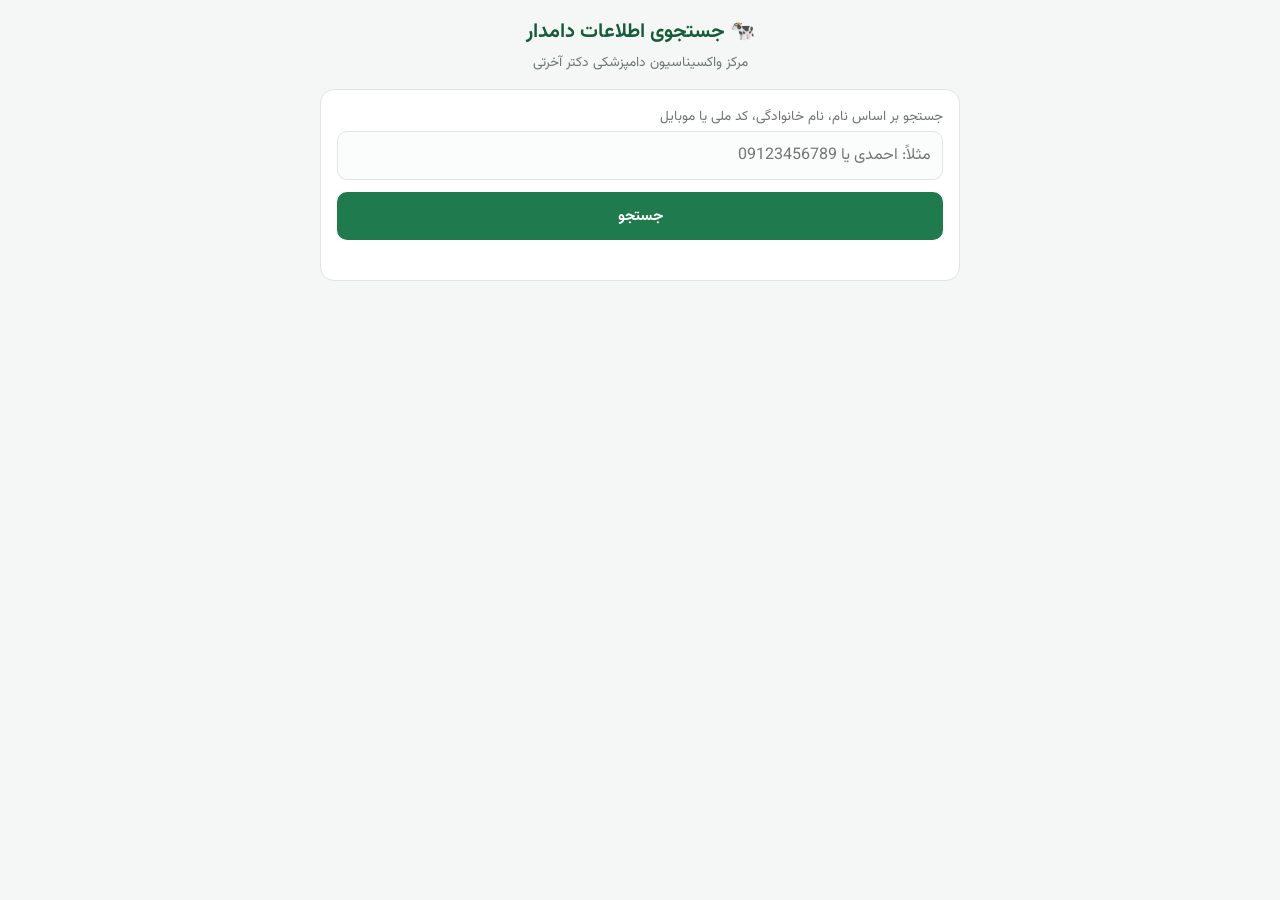
==== commit 123a5b84: "Add files via upload" ====
--- a/index.html
+++ b/index.html
@@ -13,6 +13,9 @@
 <meta name="apple-mobile-web-app-status-bar-style" content="black-translucent">
 <meta name="apple-mobile-web-app-title" content="دامدار">
 <link rel="stylesheet" href="./common.css">
+<link rel="preconnect" href="https://fonts.googleapis.com">
+<link rel="preconnect" href="https://fonts.gstatic.com" crossorigin>
+<link href="https://fonts.googleapis.com/css2?family=Vazirmatn:wght@400;500;700&display=swap" rel="stylesheet">
 </head>
 <body>
 <div class="wrap">
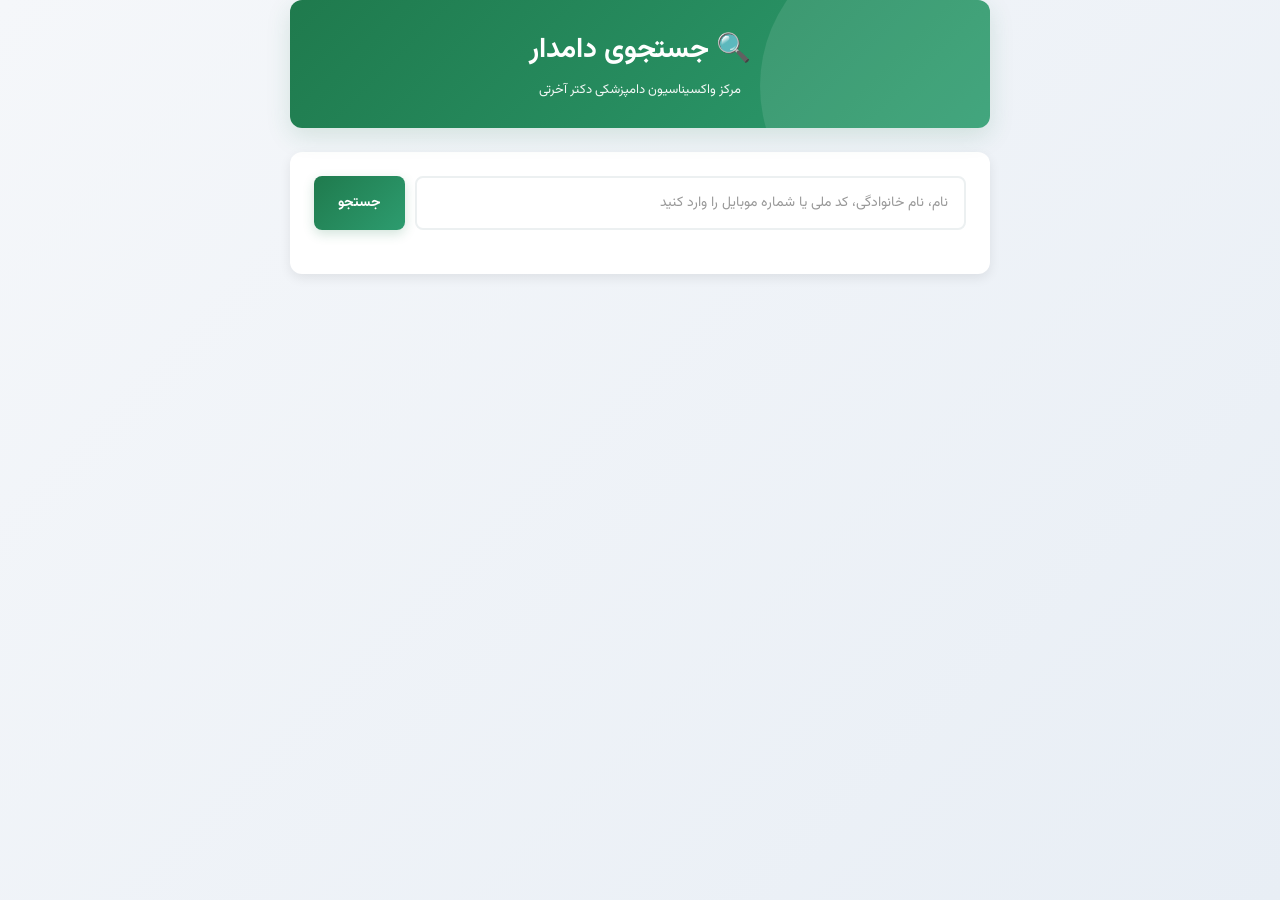
==== commit 0f5ac2d0: "Add files via upload" ====
--- a/index.html
+++ b/index.html
@@ -1,9 +1,360 @@
 <!DOCTYPE html>
-<html lang="fa" dir="rtl">
+<html dir="rtl" lang="fa">
 <head>
-<meta charset="UTF-8">
-<meta name="viewport" content="width=device-width, initial-scale=1.0">
-<title>جستجوی اطلاعات دامدار</title>
+<meta charset="utf-8">
+<meta name="viewport" content="width=device-width, initial-scale=1, viewport-fit=cover">
+<title>جستجوی دامدار | مرکز واکسیناسیون دکتر آخرتی</title>
+<style>
+* { box-sizing: border-box; }
+
+:root {
+  --primary: #1f7a4d;
+  --primary-dark: #165a3a;
+  --primary-light: #2d9c6f;
+  --accent: #e67e22;
+  --success: #27ae60;
+  --danger: #e74c3c;
+  --info: #3498db;
+  --light: #ecf0f1;
+  --dark: #2c3e50;
+  --border: #bdc3c7;
+  --text: #2c3e50;
+  --bg: #ffffff;
+  --bg-light: #f5f7fa;
+}
+
+html, body {
+  margin: 0;
+  padding: 0;
+  height: 100%;
+}
+
+body {
+  font-family: "B Nazanin", "Vazirmatn", Tahoma, sans-serif;
+  background: linear-gradient(135deg, #f5f7fa 0%, #e8eef5 100%);
+  color: var(--text);
+  padding: env(safe-area-inset-left, 0) env(safe-area-inset-right, 0) env(safe-area-inset-bottom, 16px) env(safe-area-inset-top, 16px);
+  min-height: 100vh;
+}
+
+.container { max-width: 700px; margin: 0 auto; }
+
+header {
+  background: linear-gradient(135deg, var(--primary) 0%, var(--primary-light) 100%);
+  color: white;
+  padding: 28px 20px;
+  border-radius: 12px;
+  margin-bottom: 24px;
+  box-shadow: 0 8px 24px rgba(31, 122, 77, 0.15);
+  text-align: center;
+  position: relative;
+  overflow: hidden;
+}
+
+header::before {
+  content: '';
+  position: absolute;
+  top: -50%;
+  right: -10%;
+  width: 300px;
+  height: 300px;
+  background: rgba(255,255,255,0.1);
+  border-radius: 50%;
+}
+
+h1 {
+  margin: 0;
+  font-size: 28px;
+  font-weight: bold;
+  position: relative;
+  z-index: 1;
+}
+
+.subtitle {
+  margin: 8px 0 0 0;
+  font-size: 13px;
+  opacity: 0.95;
+  position: relative;
+  z-index: 1;
+}
+
+.search-section {
+  background: var(--bg);
+  padding: 24px;
+  border-radius: 12px;
+  box-shadow: 0 4px 12px rgba(0,0,0,0.08);
+  margin-bottom: 24px;
+}
+
+.search-box {
+  display: flex;
+  gap: 10px;
+  margin-bottom: 20px;
+  flex-wrap: wrap;
+}
+
+.search-box input {
+  flex: 1;
+  min-width: 200px;
+  padding: 14px 16px;
+  border: 2px solid var(--light);
+  border-radius: 8px;
+  font-family: inherit;
+  font-size: 14px;
+  color: var(--text);
+  transition: all 0.3s ease;
+}
+
+.search-box input:focus {
+  outline: none;
+  border-color: var(--primary);
+  box-shadow: 0 0 0 3px rgba(31, 122, 77, 0.1);
+}
+
+.search-box input::placeholder {
+  color: #999;
+}
+
+button {
+  padding: 12px 24px;
+  border: none;
+  border-radius: 8px;
+  font-family: inherit;
+  font-size: 14px;
+  font-weight: bold;
+  cursor: pointer;
+  transition: all 0.3s ease;
+  white-space: nowrap;
+}
+
+.btn-primary {
+  background: linear-gradient(135deg, var(--primary) 0%, var(--primary-light) 100%);
+  color: white;
+  box-shadow: 0 4px 12px rgba(31, 122, 77, 0.2);
+}
+
+.btn-primary:active { transform: scale(0.98); }
+.btn-primary:hover { box-shadow: 0 6px 16px rgba(31, 122, 77, 0.3); }
+
+.btn-secondary {
+  background: var(--info);
+  color: white;
+}
+
+.btn-secondary:hover { background: #2980b9; }
+
+.status {
+  padding: 14px 16px;
+  border-radius: 8px;
+  margin-bottom: 20px;
+  font-size: 14px;
+  font-weight: 500;
+  animation: slideIn 0.3s ease;
+}
+
+@keyframes slideIn { from { opacity: 0; transform: translateY(-10px); } to { opacity: 1; transform: translateY(0); } }
+
+.status.success { background: #d4edda; color: #155724; border: 1px solid #c3e6cb; }
+.status.error { background: #f8d7da; color: #721c24; border: 1px solid #f5c6cb; }
+.status.loading { background: #e2f4ff; color: #004085; border: 1px solid #b6e4ff; }
+.status.info { background: #d1ecf1; color: #0c5460; border: 1px solid #bee5eb; }
+
+.results { margin-top: 20px; }
+
+.result-card {
+  background: white;
+  padding: 18px;
+  border-radius: 10px;
+  margin-bottom: 14px;
+  border-right: 5px solid var(--primary);
+  box-shadow: 0 2px 8px rgba(0,0,0,0.06);
+  animation: slideIn 0.3s ease;
+  transition: all 0.3s ease;
+}
+
+.result-card:hover {
+  box-shadow: 0 6px 16px rgba(0,0,0,0.12);
+  transform: translateY(-2px);
+}
+
+.source-tag {
+  display: inline-block;
+  padding: 5px 10px;
+  border-radius: 5px;
+  font-size: 11px;
+  font-weight: bold;
+  margin-bottom: 10px;
+}
+
+.source-tag.local-tag { background: #e3f2fd; color: #1565c0; }
+.source-tag.online-tag { background: #f3e5f5; color: #6a1b9a; }
+
+.card-header h3 {
+  margin: 0 0 16px 0;
+  color: var(--primary);
+  font-size: 18px;
+}
+
+.card-fields {
+  display: grid;
+  gap: 12px;
+}
+
+.field-item {
+  display: flex;
+  gap: 12px;
+  padding: 10px;
+  background: var(--bg-light);
+  border-radius: 6px;
+  align-items: center;
+}
+
+.field-icon {
+  font-size: 20px;
+  min-width: 24px;
+}
+
+.field-content {
+  flex: 1;
+}
+
+.field-label {
+  font-size: 12px;
+  color: #666;
+  margin-bottom: 2px;
+  font-weight: bold;
+}
+
+.field-value {
+  font-size: 14px;
+  color: var(--text);
+  font-weight: 500;
+}
+
+.card-actions {
+  margin-top: 14px;
+  display: flex;
+  gap: 8px;
+}
+
+.btn-edit {
+  flex: 1;
+  background: var(--primary);
+  color: white;
+  padding: 10px 12px;
+  font-size: 13px;
+}
+
+.btn-edit:hover { background: var(--primary-dark); }
+
+.no-result {
+  padding: 40px 20px;
+  text-align: center;
+  color: #666;
+  background: var(--bg-light);
+  border-radius: 8px;
+  font-size: 15px;
+  line-height: 1.6;
+}
+
+.modal-overlay {
+  position: fixed;
+  top: 0;
+  left: 0;
+  right: 0;
+  bottom: 0;
+  background: rgba(0,0,0,0.5);
+  display: flex;
+  align-items: flex-end;
+  z-index: 1000;
+  animation: fadeIn 0.3s ease;
+}
+
+@keyframes fadeIn { from { opacity: 0; } to { opacity: 1; } }
+
+.modal-dialog {
+  background: white;
+  width: 100%;
+  max-width: 500px;
+  border-radius: 16px 16px 0 0;
+  box-shadow: 0 -4px 20px rgba(0,0,0,0.15);
+  max-height: 85vh;
+  overflow-y: auto;
+  animation: slideUp 0.3s ease;
+}
+
+@keyframes slideUp { from { transform: translateY(100%); } to { transform: translateY(0); } }
+
+.modal-header {
+  display: flex;
+  justify-content: space-between;
+  align-items: center;
+  padding: 18px 20px;
+  border-bottom: 1px solid var(--light);
+  background: linear-gradient(135deg, var(--primary) 0%, var(--primary-light) 100%);
+  color: white;
+  border-radius: 16px 16px 0 0;
+}
+
+.modal-header h2 { margin: 0; font-size: 18px; }
+
+.modal-close {
+  background: rgba(255,255,255,0.2);
+  color: white;
+  border: none;
+  width: 32px;
+  height: 32px;
+  border-radius: 50%;
+  cursor: pointer;
+  font-size: 18px;
+}
+
+.modal-body {
+  padding: 20px;
+}
+
+.modal-footer {
+  padding: 16px 20px;
+  border-top: 1px solid var(--light);
+  display: flex;
+  gap: 10px;
+  background: var(--bg-light);
+}
+
+.modal-footer button { flex: 1; }
+
+.form-field {
+  margin-bottom: 16px;
+}
+
+.form-field label {
+  display: block;
+  margin-bottom: 6px;
+  font-weight: bold;
+  font-size: 13px;
+  color: var(--text);
+}
+
+.form-input {
+  width: 100%;
+  padding: 11px 13px;
+  border: 1px solid var(--border);
+  border-radius: 6px;
+  font-family: inherit;
+  font-size: 14px;
+  color: var(--text);
+  transition: all 0.2s;
+}
+
+.form-input:focus {
+  outline: none;
+  border-color: var(--primary);
+  box-shadow: 0 0 0 3px rgba(31,122,77,0.1);
+}
+</style>
+<link rel="preconnect" href="https://fonts.googleapis.com">
+<link rel="preconnect" href="https://fonts.gstatic.com" crossorigin>
+<link href="https://fonts.googleapis.com/css2?family=Vazirmatn:wght@400;500;700&display=swap" rel="stylesheet">
 <link rel="manifest" href="./manifest.json">
 <meta name="theme-color" content="#1f7a4d">
 <link rel="icon" href="./icon-192.png">
@@ -11,43 +362,46 @@
 <meta name="mobile-web-app-capable" content="yes">
 <meta name="apple-mobile-web-app-capable" content="yes">
 <meta name="apple-mobile-web-app-status-bar-style" content="black-translucent">
-<meta name="apple-mobile-web-app-title" content="دامدار">
-<link rel="stylesheet" href="./common.css">
-<link rel="preconnect" href="https://fonts.googleapis.com">
-<link rel="preconnect" href="https://fonts.gstatic.com" crossorigin>
-<link href="https://fonts.googleapis.com/css2?family=Vazirmatn:wght@400;500;700&display=swap" rel="stylesheet">
+<meta name="apple-mobile-web-app-title" content="جستجوی دامدار">
 </head>
 <body>
-<div class="wrap">
-  <header>
-    <h1>🐄 جستجوی اطلاعات دامدار</h1>
-    <p>مرکز واکسیناسیون دامپزشکی دکتر آخرتی</p>
-  </header>
-
-  <div class="card">
-    <label>جستجو بر اساس نام، نام خانوادگی، کد ملی یا موبایل</label>
-    <input type="text" id="searchInput" placeholder="مثلاً: احمدی یا 09123456789">
+
+<div class="container">
+<header>
+  <h1>🔍 جستجوی دامدار</h1>
+  <p class="subtitle">مرکز واکسیناسیون دامپزشکی دکتر آخرتی</p>
+</header>
+
+<div class="search-section">
+  <div class="search-box">
+    <input type="text" id="searchInput" placeholder="نام، نام خانوادگی، کد ملی یا شماره موبایل را وارد کنید" />
     <button class="btn-primary" onclick="doSearch()">جستجو</button>
-    <div class="status" id="searchStatus"></div>
   </div>
-  <div id="searchResults"></div>
+  <div id="searchStatus"></div>
+  <div id="searchResults" class="results"></div>
+</div>
+
 </div>
 
 <script src="./common.js"></script>
 <script>
-async function doSearch(){
-  const q = document.getElementById("searchInput").value.trim();
-  const statusEl = document.getElementById("searchStatus");
-  const resultsEl = document.getElementById("searchResults");
-  await performSearch(q, statusEl, resultsEl, false);
-}
-
-/* ثبت Service Worker برای نصب و کارکرد آفلاین (PWA) */
-if ("serviceWorker" in navigator) {
-  window.addEventListener("load", () => {
-    navigator.serviceWorker.register("./sw.js").catch(() => {});
+function doSearch(){
+  const q = document.getElementById("searchInput").value;
+  const status = document.getElementById("searchStatus");
+  const results = document.getElementById("searchResults");
+  performSearch(q, status, results, false);
+}
+
+document.getElementById("searchInput").addEventListener("keypress", function(e){
+  if(e.key === "Enter") doSearch();
+});
+
+if("serviceWorker" in navigator){
+  window.addEventListener("load", ()=>{
+    navigator.serviceWorker.register("./sw.js").catch(()=>{});
   });
 }
 </script>
+
 </body>
 </html>
